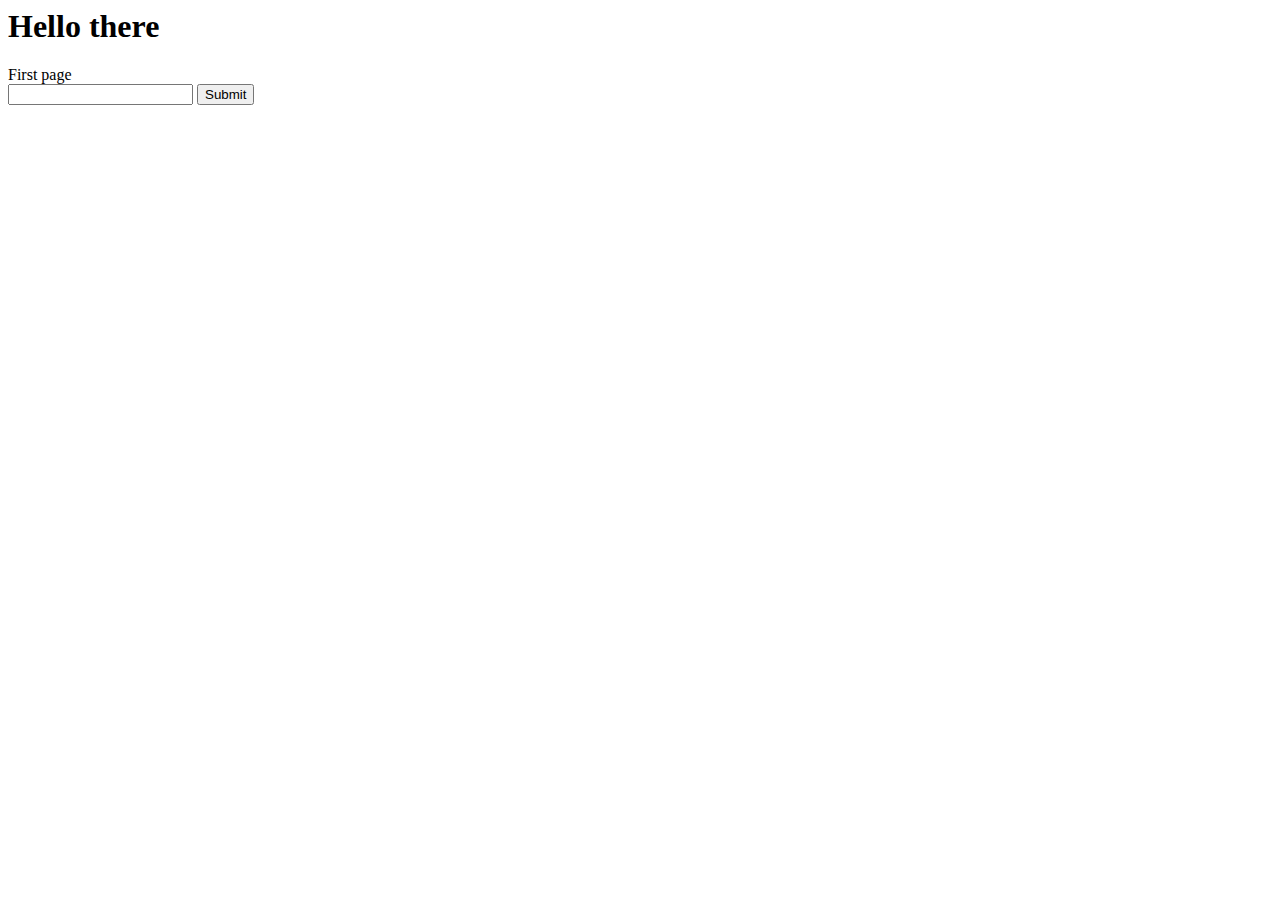
==== core/web/index.html @ a9bca680 "Uppdaterat index.html med textruta" ====
<html>
<head>
    <title>Hello World!</title>
    <link rel="icon" type="image/x-icon" href="/favicon.ico">
</head>
<body>
<h1>Hello there</h1>
<div>First page</div>
<form method="post">
    <input type="text" name="name" id="name">
    <input type="submit">
</form>
</body>
</html>
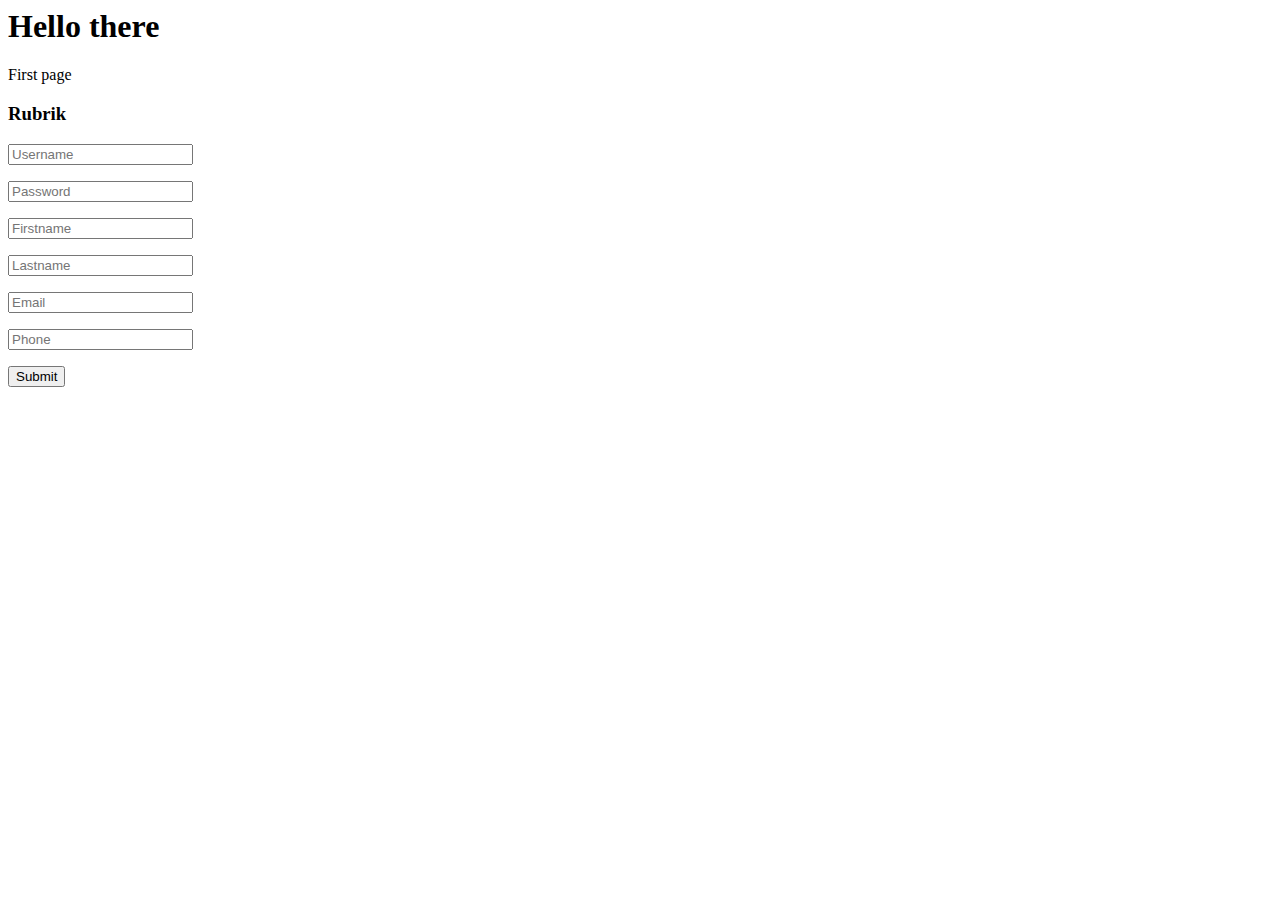
==== commit 20033de7: "Updated index.html with more fields" ====
--- a/core/web/index.html
+++ b/core/web/index.html
@@ -6,9 +6,16 @@
 <body>
 <h1>Hello there</h1>
 <div>First page</div>
-<form method="post">
-    <input type="text" name="name" id="name">
+<form method="post" action="web/index.html">
+    <h3>Rubrik</h3>
+    <input type="text" name="userName" id="userName" placeholder="Username"><p>
+    <input type="text" name="password" id="password" placeholder="Password"><p>
+    <input type="text" name="firstName" id="firstName" placeholder="Firstname"><p>
+    <input type="text" name="lastName" id="lastName" placeholder="Lastname"><p>
+    <input type="text" name="email" id="email" placeholder="Email"><p>
+    <input type="text" name="phone" id="phone" placeholder="Phone"><p>
+
     <input type="submit">
 </form>
 </body>
-</html>+</html>
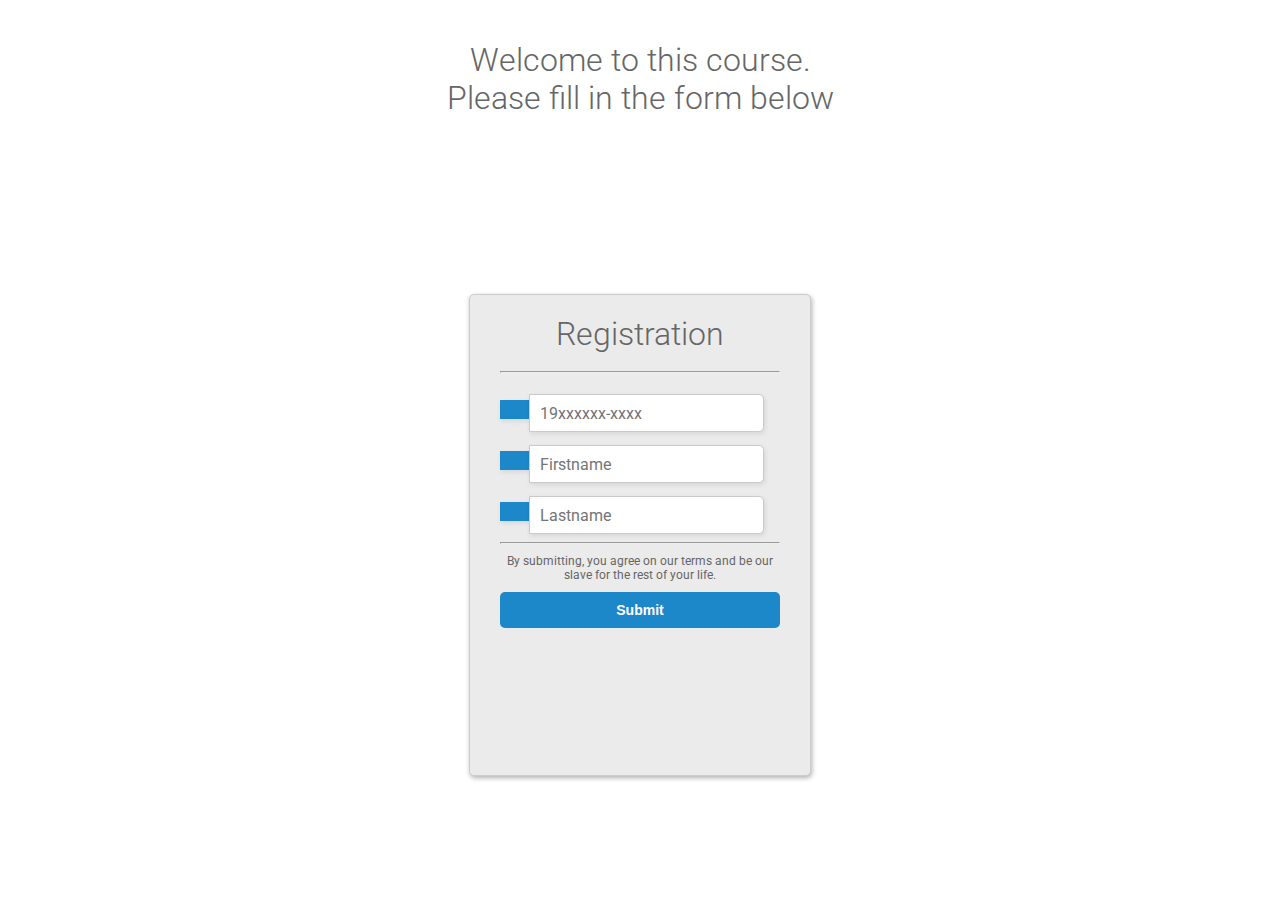
==== commit 3b5189be: "New bransch (gamma)" ====
--- a/core/web/index.html
+++ b/core/web/index.html
@@ -1,21 +1,117 @@
+<!DOCTYPE html>
 <html>
 <head>
-    <title>Hello World!</title>
-    <link rel="icon" type="image/x-icon" href="/favicon.ico">
+    <title>Registration form</title>
+    <link href="https://fonts.googleapis.com/css?family=Roboto:300,400,500,700" rel="stylesheet">
+    <link rel="stylesheet" href="https://use.fontawesome.com/releases/v5.4.1/css/all.css" integrity="sha384-5sAR7xN1Nv6T6+dT2mhtzEpVJvfS3NScPQTrOxhwjIuvcA67KV2R5Jz6kr4abQsz" crossorigin="anonymous">
+    <script src="submitbutton.js"></script>
+    <style>
+        html, body {
+            display: flex;
+            justify-content: center;
+            height: 100%;
+        }
+        body, div, h1, form, input, p {
+            padding: 0;
+            margin: 0;
+            outline: none;
+            font-family: Roboto, Arial, sans-serif;
+            font-size: 16px;
+            color: #666;
+        }
+        h1 {
+            padding: 10px 0;
+            font-size: 32px;
+            font-weight: 300;
+            text-align: center;
+        }
+        p {
+            font-size: 12px;
+        }
+        .main-block {
+            max-width: 340px;
+            min-height: 460px;
+            padding: 10px 0;
+            margin: auto;
+            border-radius: 5px;
+            border: solid 1px #ccc;
+            box-shadow: 1px 2px 5px rgba(0,0,0,.31);
+            background: #ebebeb;
+        }
+        form {
+            margin: 0 30px;
+        }
+        input[type=text] {
+            width: calc(100% - 57px);
+            height: 36px;
+            margin: 13px 0 0 -5px;
+            padding-left: 10px;
+            border-radius: 0 5px 5px 0;
+            border: solid 1px #cbc9c9;
+            box-shadow: 1px 2px 5px rgba(0,0,0,.09);
+            background: #fff;
+        }
+        .icon {
+            display: inline-block;
+            padding: 9.3px 15px;
+            box-shadow: 1px 2px 5px rgba(0,0,0,.09);
+            background: #1c87c9;
+            color: #fff;
+            text-align: center;
+        }
+        .btn-block {
+            margin-top: 10px;
+            text-align: center;
+        }
+        button {
+            width: 100%;
+            padding: 10px 0;
+            margin: 10px auto;
+            border-radius: 5px;
+            border: none;
+            background: #1c87c9;
+            font-size: 14px;
+            font-weight: 600;
+            color: #fff;
+        }
+        button:hover {
+            background: #26a9e0;
+        }
+    </style>
 </head>
+
 <body>
-<h1>Hello there</h1>
-<div>First page</div>
-<form method="post" action="web/index.html">
-    <h3>Rubrik</h3>
-    <input type="text" name="userName" id="userName" placeholder="Username"><p>
-    <input type="text" name="password" id="password" placeholder="Password"><p>
-    <input type="text" name="firstName" id="firstName" placeholder="Firstname"><p>
-    <input type="text" name="lastName" id="lastName" placeholder="Lastname"><p>
-    <input type="text" name="email" id="email" placeholder="Email"><p>
-    <input type="text" name="phone" id="phone" placeholder="Phone"><p>
+<table border="0">
+    <tbody>
+    <tr>
+        <td><h1>Welcome to this course.<br>
+            Please fill in the form below</h1>
+            <p>&nbsp;</p></td>
+    </tr>
+    <tr>
+        <td><div class="main-block">
+            <h1>Registration</h1>
+            <form method="post" action="#">
+                <hr>
 
-    <input type="submit">
-</form>
+                <label class="icon" for="id"><i class="fas fa-user"></i></label>
+                <input type="text" name="id" id="id" placeholder="19xxxxxx-xxxx" required/>
+
+                <label class="icon" for="firstname"><i class="fas fa-user"></i></label>
+                <input type="text" name="firstname" id="firstname" placeholder="Firstname" required/>
+
+                <label class="icon" for="lastname"><i class="fas fa-user"></i></label>
+                <input type="text" name="lastname" id="lastname" placeholder="Lastname" required/>
+
+                <hr>
+                <div class="btn-block">
+                    <p>By submitting, you agree on our terms and be our slave for the rest of your life.</p>
+                    <button type="submit" onclick="submitFunction()">Submit</button>
+                </div>
+            </form>
+        </div></td>
+    </tr>
+    </tbody>
+</table>
 </body>
-</html>
+</html>